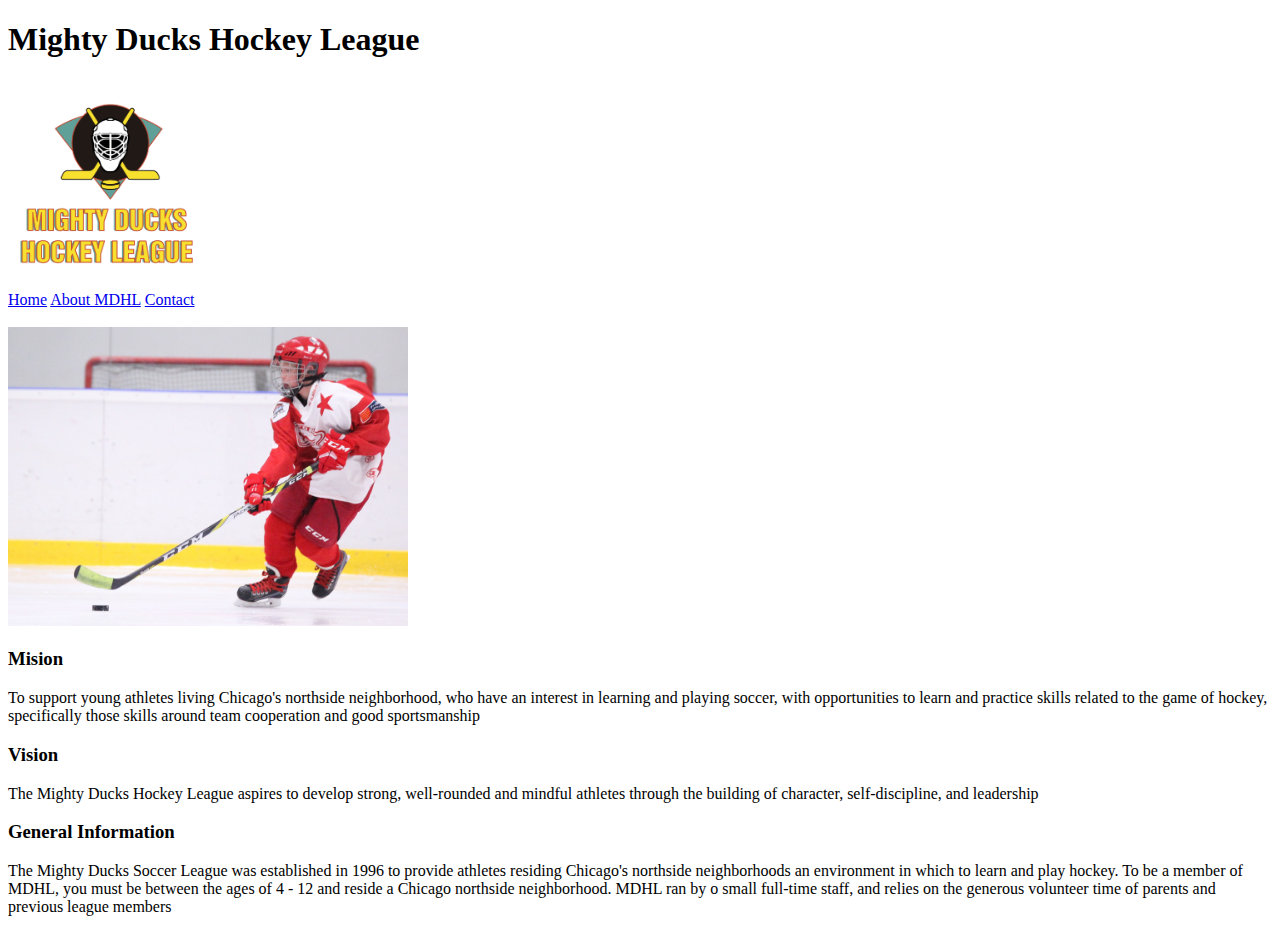
==== about.html @ 3c120a08 "primer commit" ====
<!DOCTYPE html>
<html lang="en">
<head>
    <meta charset="UTF-8">
    <meta http-equiv="X-UA-Compatible" content="IE=edge">
    <meta name="viewport" content="width=device-width, initial-scale=1.0">
    <title>About MDHL</title>
    <link rel="icon" href="assets/imagenes/icon.png" type="image/x-icon">
</head>
<body>
    <header>
        <h1>Mighty Ducks Hockey League</h1>
        <img src="assets/imagenes/Logo_Mighty_ducks-01.png" alt="logo" width="200">
    </header>
    
    <nav>
        <a href="index.html">Home</a>
        <a href="#">About MDHL</a>
        <a href="contact.html">Contact</a>
    </nav>
<br>
        <article>
            <img src="assets/imagenes/hockey_2.jpg" alt="kid_play" width="400">
            <h3>Mision</h3>
            <p>To support young athletes living Chicago's northside neighborhood, who have an interest in
                learning and playing soccer, with opportunities to learn and practice skills related to the game of
                hockey, specifically those skills around team cooperation and good sportsmanship</p>
            <h3>Vision</h3>
            <p>The Mighty Ducks Hockey League aspires to develop strong, well-rounded and mindful athletes
                through the building of character, self-discipline, and leadership</p>
            <h3>General Information</h3>
            <p>The Mighty Ducks Soccer League was established in 1996 to provide athletes residing
                Chicago's northside neighborhoods an environment in which to learn and play hockey. To be a
                member of MDHL, you must be between the ages of 4 - 12 and reside a Chicago northside
                neighborhood. MDHL ran by o small full-time staff, and relies on the generous volunteer time of
                parents and previous league members</p>
        </article>

</body>
</html>
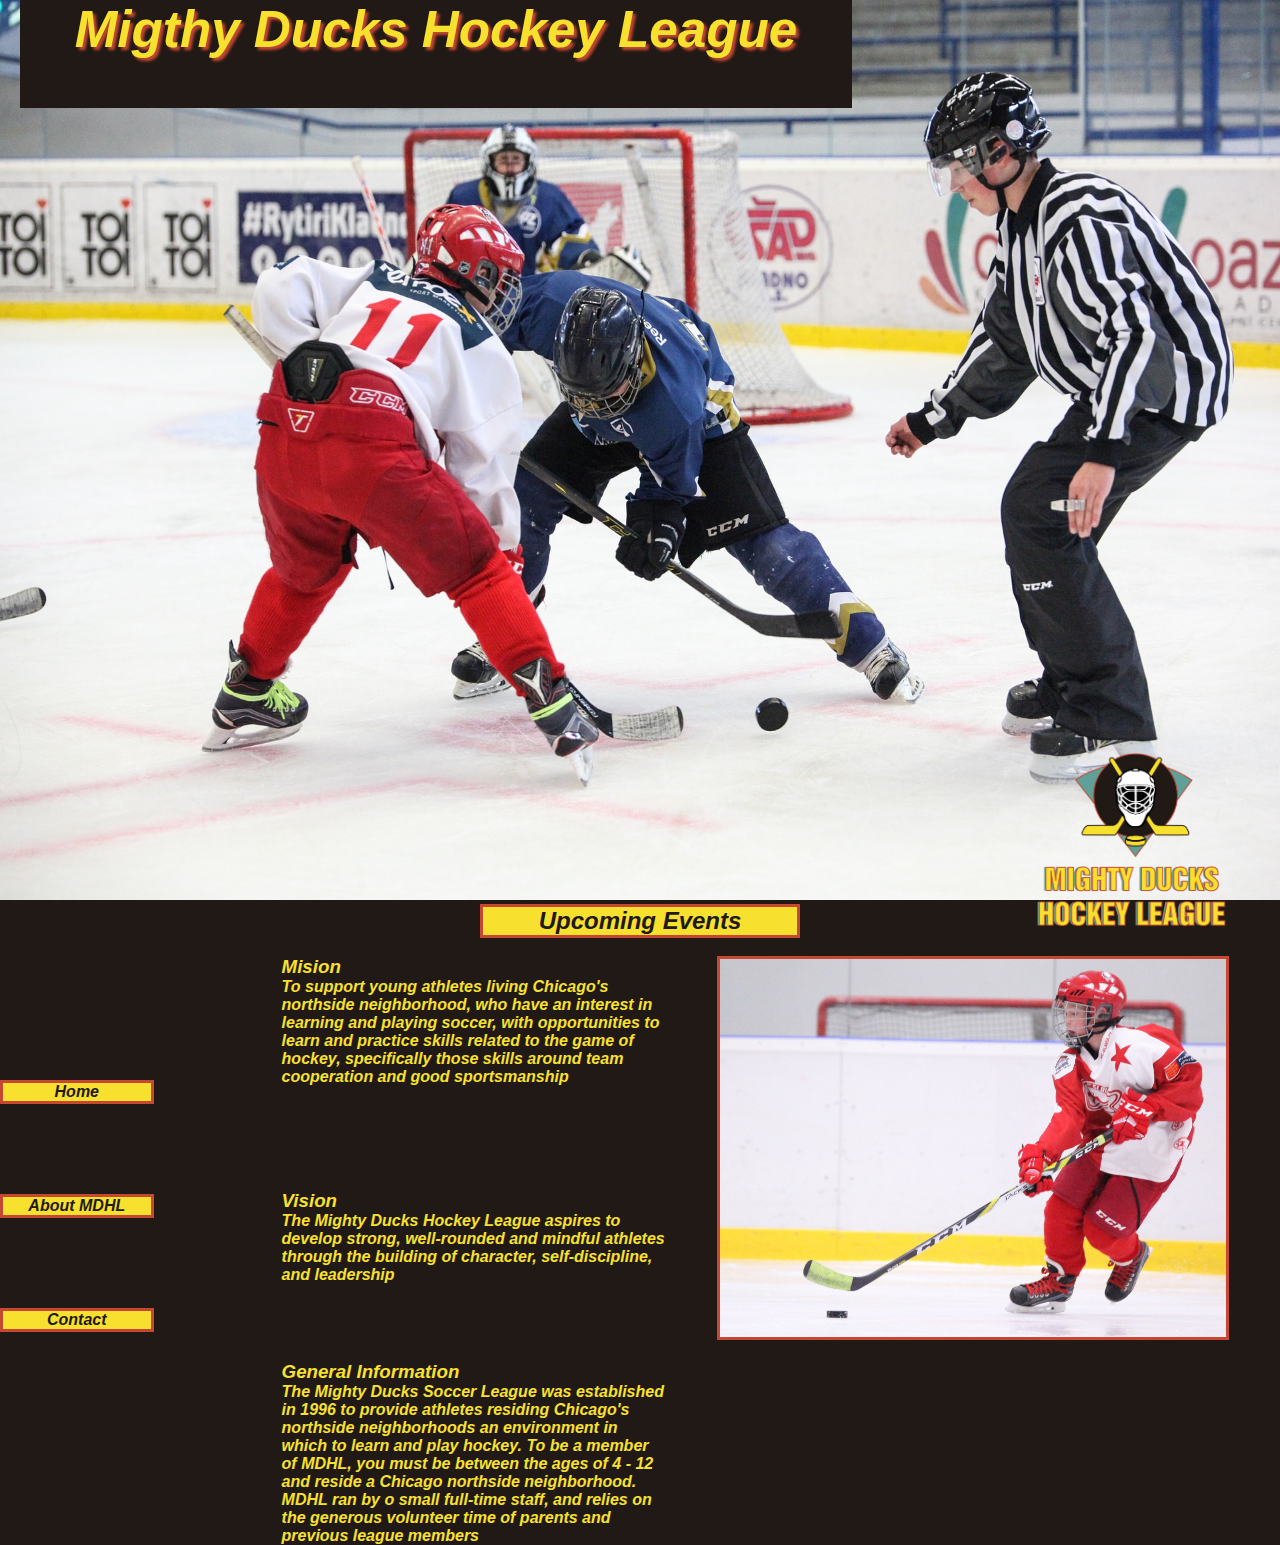
==== commit f5ad6b3f: "task_2" ====
--- a/about.html
+++ b/about.html
@@ -4,37 +4,53 @@
     <meta charset="UTF-8">
     <meta http-equiv="X-UA-Compatible" content="IE=edge">
     <meta name="viewport" content="width=device-width, initial-scale=1.0">
-    <title>About MDHL</title>
-    <link rel="icon" href="assets/imagenes/icon.png" type="image/x-icon">
+    <title>Migthy Ducks Hockey League</title>
+    <link rel="stylesheet" href="./assets/images/favicon.ico">
+    <link rel="stylesheet" href="./assets/css/styles.css">
 </head>
+
 <body>
-    <header>
-        <h1>Mighty Ducks Hockey League</h1>
-        <img src="assets/imagenes/Logo_Mighty_ducks-01.png" alt="logo" width="200">
+    
+    <header class="up">
+        <h1 class="title">Migthy Ducks Hockey League</h1>
+        <img class="kids_Playing" src="./assets/images/design1_image1.jpg" alt="kids playing hockey">
     </header>
-    
-    <nav>
-        <a href="index.html">Home</a>
-        <a href="#">About MDHL</a>
-        <a href="contact.html">Contact</a>
-    </nav>
-<br>
-        <article>
-            <img src="assets/imagenes/hockey_2.jpg" alt="kid_play" width="400">
-            <h3>Mision</h3>
-            <p>To support young athletes living Chicago's northside neighborhood, who have an interest in
-                learning and playing soccer, with opportunities to learn and practice skills related to the game of
-                hockey, specifically those skills around team cooperation and good sportsmanship</p>
+
+<nav class="left_Gral">
+    <a class="left1" href="./index.html">Home</a>
+    <a class="left2" href="#">About MDHL</a>
+    <a class="left3" href="./contact.html">Contact</a>
+</nav>
+
+<main>
+    <section class="medium">
+        <h2 class="second_Title">Upcoming Events</h2>
+        <img class="logo" src="./assets/images/Logo_Mighty_ducks-01.png" alt="logo">
+    <article class="about_Art1">
+        <h3>Mision</h3>
+        <p>To support young athletes living Chicago's northside neighborhood, who have an interest in
+            learning and playing soccer, with opportunities to learn and practice skills related to the game of
+            hockey, specifically those skills around team cooperation and good sportsmanship</p>
+    </article>
+    <article class="about_Art2">
             <h3>Vision</h3>
             <p>The Mighty Ducks Hockey League aspires to develop strong, well-rounded and mindful athletes
                 through the building of character, self-discipline, and leadership</p>
-            <h3>General Information</h3>
-            <p>The Mighty Ducks Soccer League was established in 1996 to provide athletes residing
-                Chicago's northside neighborhoods an environment in which to learn and play hockey. To be a
-                member of MDHL, you must be between the ages of 4 - 12 and reside a Chicago northside
-                neighborhood. MDHL ran by o small full-time staff, and relies on the generous volunteer time of
-                parents and previous league members</p>
-        </article>
+    </article>
+    <article class="about_Art3">
+        <h3>General Information</h3>
+        <p>The Mighty Ducks Soccer League was established in 1996 to provide athletes residing
+            Chicago's northside neighborhoods an environment in which to learn and play hockey. To be a
+            member of MDHL, you must be between the ages of 4 - 12 and reside a Chicago northside
+            neighborhood. MDHL ran by o small full-time staff, and relies on the generous volunteer time of
+            parents and previous league members</p>
+    </article>
+    </section>
+
+    <aside class="right">
+        <img class="slide" src="./assets/images/hockey_2.jpg" alt="kid_player">
+    </aside>
+</main>
 
 </body>
 </html>--- a/assets/css/styles.css
+++ b/assets/css/styles.css
@@ -0,0 +1,206 @@
+*{
+    margin: 0;
+    padding: 0;
+    box-sizing: border-box;
+    font-family: 'Lucida Sans', 'Lucida Sans Regular', 'Lucida Grande', 'Lucida Sans Unicode', Geneva, Verdana, sans-serif;
+    background-color: #211915;
+}
+
+/* HOME */
+/* HEADER */
+.up{
+    width: 100vw;
+}
+.title{
+    position: absolute;
+    width: 65vw;
+    height: 12vh;
+    font-size: 4vw;
+    font-style: italic;
+    text-align: center;
+    color: #f8e12e;
+    text-shadow: 3px 3px 3px #c64832;
+    background-color: transparent;
+    background-color: #211915;
+    margin-left: 20px;
+}
+.kids_Playing{
+    width: 100vw;
+    height: 100vh;
+}
+
+/* NAV */
+
+.left_Gral{
+    position: absolute;
+    top: 110vh;
+    width: 12vw;
+    font-style: italic;
+    font-weight: bold;
+    background-color: #211915;
+}
+a.left1{
+    display: block;
+    margin-top: 10vh;
+    background-color: #f8e12e;
+    color: #211915;
+    border: solid #c64832;
+    text-align: center;
+    text-decoration: none;
+    transition: .5s;
+}
+a.left2{
+    display: block;
+    margin-top: 10vh;
+    top: 145vh;
+    background-color: #f8e12e;
+    color: #211915;
+    border: solid #c64832;
+    text-align: center;
+    text-decoration: none;
+    transition: .5s;
+}
+a.left3{
+    display: block;
+    margin-top: 10vh;
+    top: 170vh;
+    background-color: #f8e12e;
+    color: #211915;
+    border: solid #c64832;
+    text-align: center;
+    text-decoration: none;
+    transition: .5s;
+}
+a:hover{
+    background-color: #c64832;
+}
+a:active{
+    color: #f8e12e;
+    background-color: #c64832;
+}
+/* SUBTITULO Y LOGO */
+
+section .medium{
+    position: absolute;
+    width: 88vw;
+}
+.second_Title{
+    width: 25vw;
+    font-style: italic;
+    font-weight: bold;
+    color: #211915;
+    background-color: #f8e12e;
+    border: solid #c64832;
+    margin-left: auto;
+    margin-right: auto;
+    text-align: center;
+}
+section .logo{
+    width: 17vw;
+    margin-left: 80vw;
+    margin-top: -25vh;
+    background-color: transparent;
+}
+.logo:hover{
+    filter: saturate(180%);
+}
+
+/* ARTICULO */
+
+article{
+    position: absolute;
+    width: 40vw;
+}
+.art1{
+    position: absolute;
+    width: 40vw;
+    font-style: italic;
+    font-weight: bold;
+    color: #f8e12e;
+    background-color: #f8e12e;
+    margin-left: 22vw;
+}
+.art2{
+    position: absolute;
+    width: 40vw;
+    font-style: italic;
+    font-weight: bold;
+    color: #f8e12e;
+    background-color: #f8e12e;
+    margin-left: 22vw;
+    margin-top: 12vh;
+}
+.art3{
+    position: absolute;
+    width: 30vw;
+    font-style: italic;
+    font-weight: bold;
+    color: #f8e12e;
+    background-color: #f8e12e;
+    margin-left: 22vw;
+    margin-top: 25vh;
+}
+
+/* FOTOS */
+
+.right{
+    position: absolute;
+    width: 40vw;
+}
+.slide{
+    position: absolute;
+    width: 40vw;
+    border: solid #c64832;
+    margin-left: 56vw;
+}
+
+/* ABOUT */
+
+.about_Art1{
+    position: absolute;
+    width: 30vw;
+    font-style: italic;
+    font-weight: bold;
+    color: #f8e12e;
+    background-color: #f8e12e;
+    margin-left: 22vw;
+}
+.about_Art2{
+    position: absolute;
+    width: 30vw;
+    font-style: italic;
+    font-weight: bold;
+    color: #f8e12e;
+    background-color: #f8e12e;
+    margin-left: 22vw;
+    margin-top: 26vh;
+}
+.about_Art3{
+    position: absolute;
+    width: 30vw;
+    font-style: italic;
+    font-weight: bold;
+    color: #f8e12e;
+    background-color: #f8e12e;
+    margin-left: 22vw;
+    margin-top: 45vh;
+}
+
+/* CONTACT */
+.contact_Art{
+    position: absolute;
+    width: 30vw;
+    font-style: italic;
+    font-weight: bold;
+    color: #f8e12e;
+    background-color: #f8e12e;
+    margin-left: 22vw;
+}
+.mail{
+    color: #c64832;
+    text-decoration: none;
+}
+.mail:hover{
+    background-color: #f8e12e;
+    transition: .5s;
+}